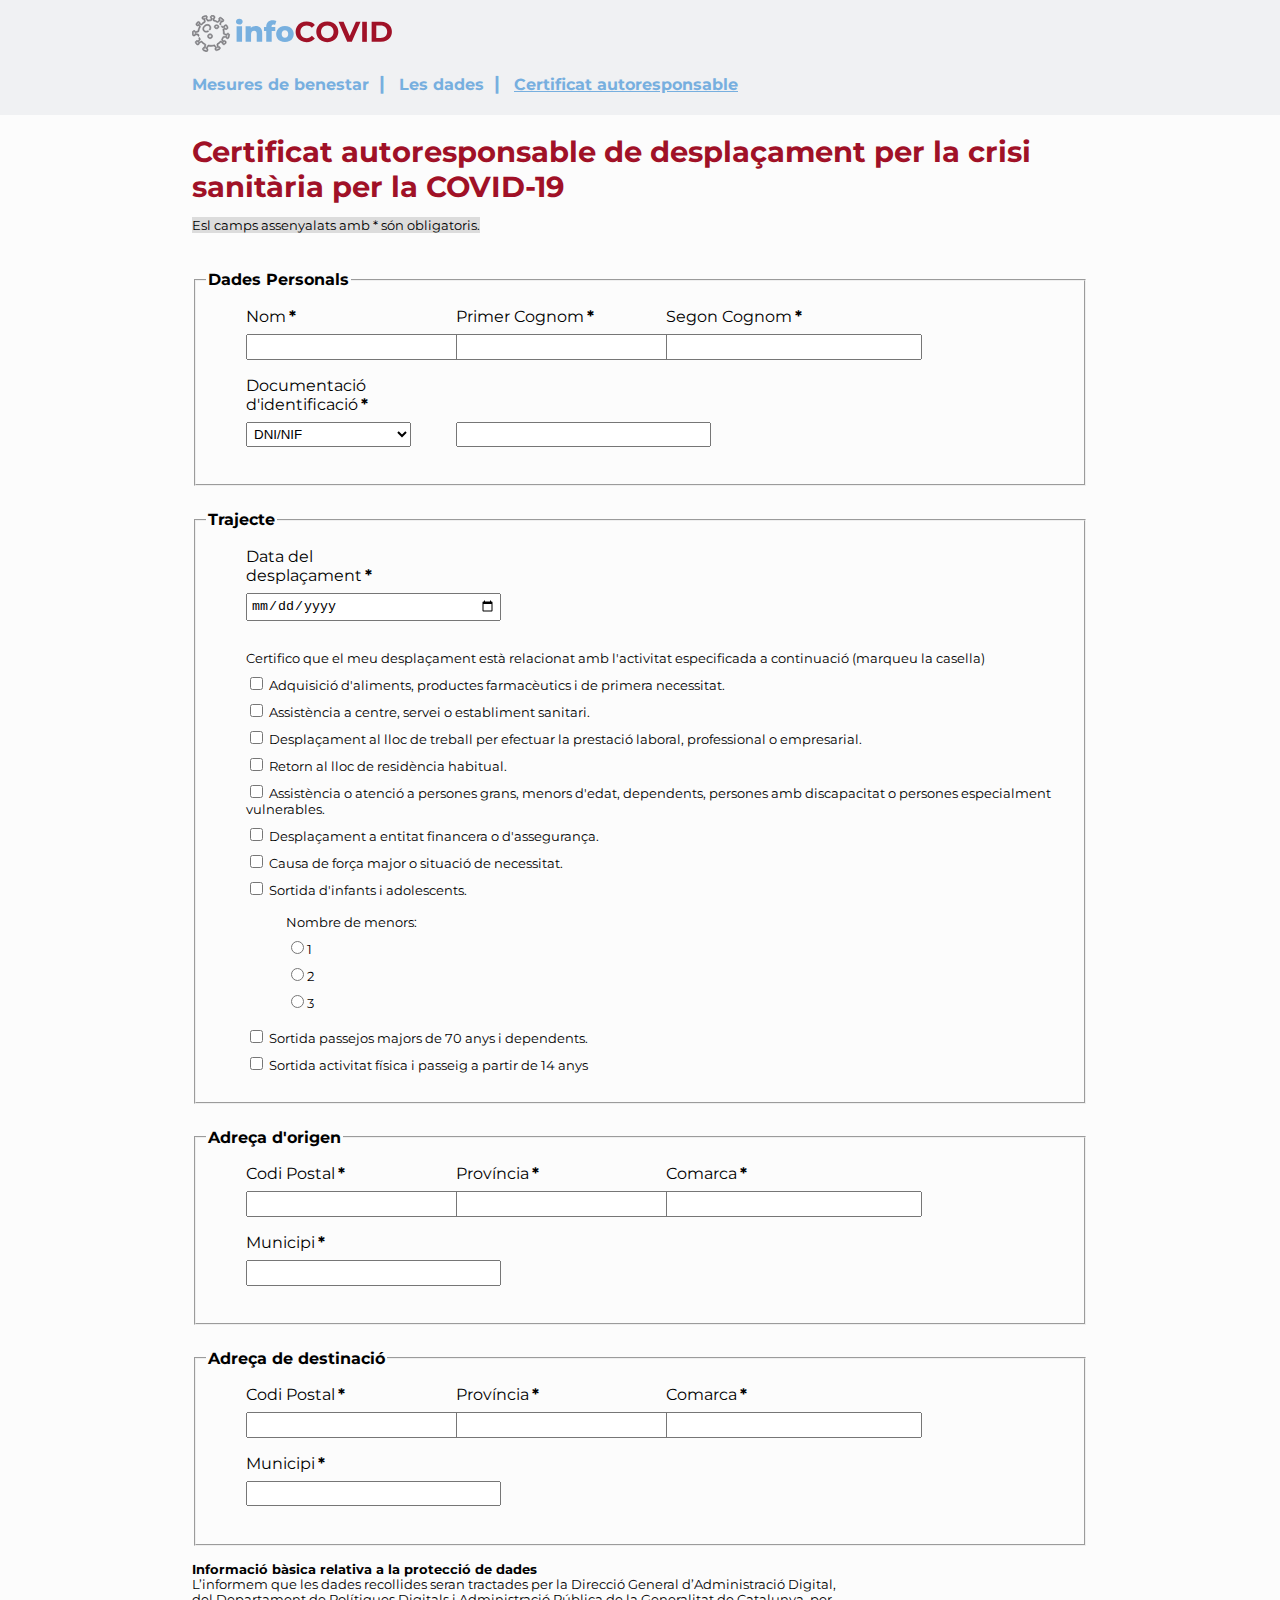
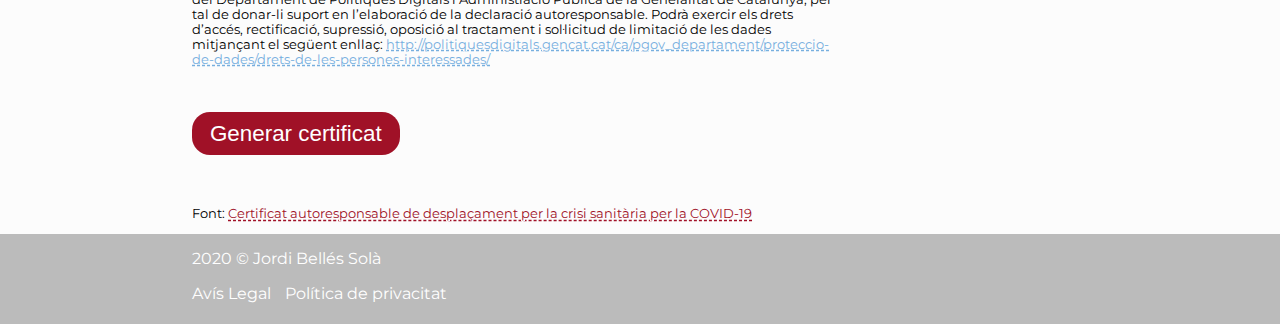
==== certificat.html @ e3698761 "First commit" ====
<!DOCTYPE html >
<html lang="ca">
    <head>
        <meta charset="utf-8" />
        <title>Web Salut/Dades Covid</title>
        <meta name="description" content="L'objectiu del web és facilitar de forma pública i transparent el seguiment epidemiològic de la pandèmia de la COVID-19" />
        <link rel="stylesheet" href="css/style.css">
        <link rel="preconnect" href="https://fonts.gstatic.com">
        <link href="https://fonts.googleapis.com/css2?family=Montserrat:ital,wght@0,400;0,700;1,400&display=swap" rel="stylesheet">
    </head>

    <body>
        <header id="header">
            <a href="./index.html"><img src="./img/infocovid.svg" alt="logo info covid"></a>
        </header>
        <nav id="nav">
            <ul>
                <li><a href="./mesures_benestar.html">Mesures de benestar</a></li>
                <li><a href="./web_salut.html">Les dades</a></li>
                <li class="active"><a href="./certificat.html">Certificat autoresponsable</a></li>
            </ul>
        </nav>
        <main>
            <form>
                <h1>Certificat autoresponsable de desplaçament per la crisi sanitària per la COVID-19</h1>
                <p id="special">Esl camps assenyalats amb * són obligatoris.</p>
                <fieldset>
                    <legend>Dades Personals</legend>
                    <ul>
                        <li class="stacked">
                            <label for="nom" class="required">Nom</label>
                            <input type="text" id="nom" name="name" minlength="2" maxlength="64" required>
                        </li>
                        <li class="stacked">
                            <label for="cognom1" class="required">Primer Cognom</label>
                            <input type="text" id="cognom1" name="1rCognom" minlength="2" maxlength="128" required>
                        </li>
                        <li class="stacked">
                            <label for="cognom2" class="required">Segon Cognom</label>
                            <input type="text" id="cognom2" name="2nCognom" minlength="2" maxlength="128" required>
                        </li>
                        <li class="stacked">
                            <label for="id" class="required">Documentació d'identificació</label>
                            <select id="id" name="identification" required>
                                <option value="dni">DNI/NIF</option>
                                <option value="nie">NIE</option>
                                <option value="passsport">Passaport</option>
                            </select>
                        </li>
                        <li class="stacked">
                            <label for="idnumber" hidden></label>
                            <input type="text" id="idnumber" name="idNumber" required>
                        </li>
                    </ul>
                </fieldset>
                <section>
                    <fieldset>
                        <legend>Trajecte</legend>
                        <ul>
                            <li class="stacked">
                                <label for="data" class="required">Data del desplaçament</label>
                                <input type="date" id="data" name="dataDesplaçament" placeholder="dd/mm/aaaa" pattern="[0-9]{2}-[0-9]{2}-[0-9]{4}" required>
                                <span class="validity"></span>
                            </li>
                        </ul>
                        <ul class="checkbox">
                            <li>
                                Certifico que el meu desplaçament està relacionat amb l'activitat especificada a continuació (marqueu la casella)
                            </li>
                            <li>
                                <input type="checkbox" id="" name="" value="">
                                <label for="">Adquisició d'aliments, productes farmacèutics i de primera necessitat.</label>
                            </li>
                            <li>
                                <input type="checkbox" id="" name="" value="">
                                <label for="">Assistència a centre, servei o establiment sanitari.</label>
                            </li>
                            <li>
                                <input type="checkbox" id="" name="" value="">
                                <label for="">Desplaçament al lloc de treball per efectuar la prestació laboral, professional o
                                    empresarial.</label>
                            </li>
                            <li>
                                <input type="checkbox" id="" name="" value="">
                                <label for="">Retorn al lloc de residència habitual.</label>
                            </li>
                            <li>
                                <input type="checkbox" id="" name="" value="">
                                <label for="">Assistència o atenció a persones grans, menors d'edat, dependents, persones
                                    amb discapacitat o persones especialment vulnerables.</label>
                            </li>
                            <li>
                                <input type="checkbox" id="" name="" value="">
                                <label for="">Desplaçament a entitat financera o d'assegurança.</label>
                            </li>
                            <li>
                                <input type="checkbox" id="" name="" value="">
                                <label for="">Causa de força major o situació de necessitat.</label>
                            </li>
                            <li>
                                <input type="checkbox" id="recollida" name="menors" value="recollida">
                                <label for="recollida">Sortida d'infants i adolescents.</label>
                                <ul>
                                    <li>Nombre de menors:</li>
                                    <li><input type="radio" id="1m" name="numM" value="1"><label for="1m">1</label></li>
                                    <li><input type="radio" id="2m" name="numM" value="2"><label for="2m">2</label></li>
                                    <li><input type="radio" id="3m" name="numM" value="3"><label for="3m">3</label></li>
                                </ul>
                            </li>
                            <li>
                                <input type="checkbox" id="" name="" value="">
                                <label for="">Sortida passejos majors de 70 anys i dependents.</label>
                            </li>
                            <li>
                                <input type="checkbox" id="" name="" value="">
                                <label for="">Sortida activitat física i passeig a partir de 14 anys</label>
                            </li>
                        </ul>
                    </fieldset>
                </section>
                <section>
                    <fieldset>
                        <legend>Adreça d'origen</legend>
                        <ul>
                            <li class="stacked">
                                <label for="ogpo" class="required">Codi Postal</label>
                                <input type="number" id="ogpo" name="codipostalog" minlength="5" maxlength="5" required>
                            </li>
                            <li class="stacked">
                                <label for="ogprovincia" class="required">Província</label>
                                <input type="text" id="ogprovincia" name="provinciaog" required>
                            </li>
                            <li class="stacked">
                                <label for="ogcomarca" class="required">Comarca</label>
                                <input type="text" id="ogcomarca" name="comarcaog" required>
                            </li>
                            <li class="stacked">
                                <label for="ogmunicipi" class="required">Municipi</label>
                                <input type="text" id="ogmunicipi" name="municipiog" required>
                            </li>
                        </ul>
                    </fieldset>
                </section>
                <section>
                    <fieldset>
                        <legend>Adreça de destinació</legend>
                        <ul>
                            <li class="stacked">
                                <label for="dtpo" class="required">Codi Postal</label>
                                <input type="number" id="dtpo" name="codipostaldt" minlength="5" maxlength="5" required>
                            </li>
                            <li class="stacked">
                                <label for="dtprovincia" class="required">Província</label>
                                <input type="text" id="dtprovincia" name="provinciadt" required>
                            </li>
                            <li class="stacked">
                                <label for="dtcomarca" class="required">Comarca</label>
                                <input type="text" id="dtcomarca" name="comarcadt" required>
                            </li>
                            <li class="stacked">
                                <label for="dtmunicipi" class="required">Municipi</label>
                                <input type="text" id="dtmunicipi" name="municipidt" required>
                            </li>
                        </ul>
                    </fieldset>
                </section>
                <h4>Informació bàsica relativa a la protecció de dades</h4>
                    <p>L’informem que les dades recollides seran tractades per la Direcció General d’Administració Digital, del Departament de Polítiques Digitals i Administració Pública
                        de la Generalitat de Catalunya, per tal de donar-li suport en l’elaboració de la declaració autoresponsable. Podrà exercir els drets d’accés, rectificació, supressió,
                        oposició al tractament i sol·licitud de limitació de les dades mitjançant el següent enllaç: <a href="http://politiquesdigitals.gencat.cat/ca/pgov_departament/proteccio-de-dades/drets-de-les-persones-interessades/">
                        http://politiquesdigitals.gencat.cat/ca/pgov_departament/proteccio-de-dades/drets-de-les-persones-interessades/</a></p>
                <p><button type="submit">Generar certificat</button></p>
            </form>
            <p id="foot">Font: <a href="https://certificatdes.confinapp.cat/">Certificat autoresponsable de desplaçament per la crisi sanitària per la COVID-19</a></p>
        </main>
        <footer id="footer">
            <p>2020 © Jordi Bellés Solà</p>
            <ul>
                <li><a href="">Avís Legal</a></li>  
                <li><a href="">Política de privacitat</a></li>
            </ul>
        </footer>
    </body>
</html>
---- css/style.css ----
body{
    margin:0;
    padding: 0;
    font-family: 'Montserrat', sans-serif;
    background-color: rgb(252,252,252);
}

/* HEADER */
#header{
    background-color: #F0F1F3;
    background-size: 100vw;
    padding: 15px 15% 15px 15%;
}

#nav{
    background-color: #F0F1F3;
    color: #77AFDF;
    padding: 0 15% 20px 15%;
}

#nav ul, #nav li{
    margin: 0;
    padding: 0;
    list-style: none;
}

#nav li{
    display: inline-block;
    font-weight: bold;
    font-size: 1.2rem;
}

#nav li:after{
    content: '|';
    margin: 0 10px;
}

#nav li:last-child:after{
    display: none;
}

#nav ul li.active{
    text-decoration: underline; 
}

#nav a{
    font-size: initial;
    text-decoration: none;
    color: #77AFDF;
}

#nav a:hover{
    color: #a01127;
    text-decoration: underline;
}

/* GENERAL */
a{
    color: #77AFDF;
    text-decoration-style: dashed ;
}

a:hover{
    color:#a01127; 
    text-decoration: none;
}

main {
    padding: 0 15% 0 15%; 
}

#special{
    background-color: gainsboro;
    display: inline-flex;
}

h1{
    color: #A01127;
    padding: 0;
    margin-bottom: 0;
    font-size: 1.8rem;
}

h3{
    color: #77AFDF;
    margin: 0 0 5px 0;
}

h2{
    font-size: 1.4rem;
    border-bottom: 1px #a01127 solid;
    color: #A01127;
    margin-bottom: 0;
    padding: 0;
}

h4{
    margin: 0;
    padding-top: 1rem;
    font-size: 0.8rem;
}

h4 + p{
    margin:0;
    padding-right: 28%;
    font-size: 0.8rem;
    padding-bottom: 2rem;
}

h3 + p{
    margin:0;
    padding: 0 0 10px 0; 
}

/* FOOTER */
#footer{
    margin: 0;
    background-size: 100vw;
    padding: 5px 15% 5px 15%;
    background-color:#BBB;
    color: white;
}

#footer p{
    margin: 10px 0;
    font-size: 1rem;
}

#footer a{
    color: white;
    text-decoration: none;
}

#footer a:hover{
    color: #a01127;
    text-decoration: underline;
}

#footer ul{
    padding: 0;
}

#footer li{
    list-style-type: none;
    display: inline-block;
}

#footer li:last-child{
    padding-left: 10px;
}


/* ARTICLE 
article{
    font-size: small;
} */

article section{
    padding: 0;
    margin: 0;
}


article section ol > li{
    padding-bottom: 10px;
}

article section ol > li:last-child{
    padding-bottom: 20px;
}

.red li::first-letter{
    color: #A01127;
    font-weight: bold;
}

article section ol > li > ul > li{
    list-style: square;
}

.video{
    margin-left: 12%;
    margin-right: 5%;
    padding-bottom: 3rem;
}

.video iframe{
    margin-left: 5%;
}

.video p{
    padding-right: 40%;
}

#foot{
    margin-top: 50px;
    font-size: small;
}

#foot a{
    color: #A01127;
}

/* TABLE */

table{
    table-layout: fixed;
    width: 100%;
    border-collapse: collapse;   
}

thead th{
    text-align: center;
    font-weight: normal;
    border-bottom: 1px solid black;
}

caption{
    caption-side: bottom;
    text-align: right;
    font-style: italic;
}


/* TABLE 1 */

#tbl1 thead th:nth-child(1){
    width: 20%;
 }

#tbl1 thead th:nth-child(3){
   width: 20%;
}

#tbl1 thead th:nth-child(2){
    width: 60%;
}

#tbl1 tbody th, tbody td{
    text-align: left;
    vertical-align: middle;
    padding: 1% 2% 0.5% 0.5%;
}

#tbl1 tbody th a {
    color: inherit;
}

#tbl1 tbody tr:nth-child(odd){
    background-color:rgba(119, 175, 223,0.2)
}

#tbl1 tbody tr:nth-child(even){
    background-color:rgba(119, 175, 223,0.4)
}


/* TABLE 2 */

#tbl2 thead th:nth-child(1){
    width: 15%;
 }

#tbl2 thead th:nth-child(2){
    width: 85%;
}

#tbl2 tbody th, tbody td{
    text-align: left;
    vertical-align: middle;
    padding: 1% 2% 1.5% 0.5%;
}

#tbl2 tbody th a {
    color: inherit;
}

#tbl2 tbody tr:nth-child(1), #tbl2 tbody tr:nth-child(2){
    background-color:rgba(119, 175, 223,0.2)
}

#tbl2 tbody tr:nth-child(3), #tbl2 tbody tr:nth-child(4){
    background-color:rgba(119, 175, 223,0.4)
}

#tbl2 tbody tr:nth-child(5){
    background-color:rgba(119, 175, 223,0.2)
}

/* FORM */

form {
    font-size: small;
}

form ul {
    list-style: none;
}

form li.stacked{
    margin-right: 5%;
    display: inline-block;
    padding-bottom: 1rem;
    font-size: 16px;
    width: 20%;
}

li.stacked input, li.stacked label {
    display: block;
}

li.stacked input{
    margin-top: 0.5rem;
    padding: 2%;
}

li.stacked select{
    margin-top: 0.5rem;
    padding: 2%;
    width: 100%;
}

li.stacked input{
    width: 245px;
}

.checkbox li{
    padding-bottom: 0.5rem;
}

.checkbox li li:first-child {
   padding-top: 2%;
}

.required::after {
    content: '*';
    font-weight: bold;
    margin-left: 0.2rem;
}

legend{
    font-weight: bold;
    font-size: 1rem;
}

fieldset{
    margin-top: 1.5rem;
}

button{
    background-color: #A01127;
    border-radius: 18px;
    color: white;
    font-size: 1.4rem;
    padding: 1% 2%;
    text-align: center;
    border:none;
    text-decoration: none;
    cursor: pointer;
}

input[typbe="checkbox"] {
    line-height: 5rem;
}

/* INDEX */

.index {
    margin: 0;
    background: url(../img/home.jpg);
    background-repeat: no-repeat;
    /*background-size:  100vw;*/
    background-size: cover;
    background-position: center;
    width: 100vw;
    height: 100vh;
}

#headerIndex {
    padding: 10% 20% 0 20%;
    text-align: center;
    margin: 0;
}

#headerIndex img {
    width: 45%;
    height: 45%;
}

#navIndex{
    margin: 0;
    text-align: center;
    padding: 0 15% 20px 15%;
}

#navIndex ul {
    margin:0;
    padding: 1% 0 0 0;
    list-style: none;
}

#navIndex li {
    display: inline-block;
    font-weight: bold;
    font-size: 1rem;
}

#navIndex li:after{
    content: '|';
    margin: 0 10px;
    color: #77AFDF;
}

#navIndex li:last-child:after{
    display: none;
}

#navIndex a{
    font-size: initial;
    text-decoration: none;
    color: #77AFDF;
}

#footerIndex {
    margin: 10% 0 10% 0;
    color:white;
    text-align: center;
}

#footerIndex p{
    margin: 0;
    line-height: normal;
}

#footerIndex a {
    color: #A01127;
}
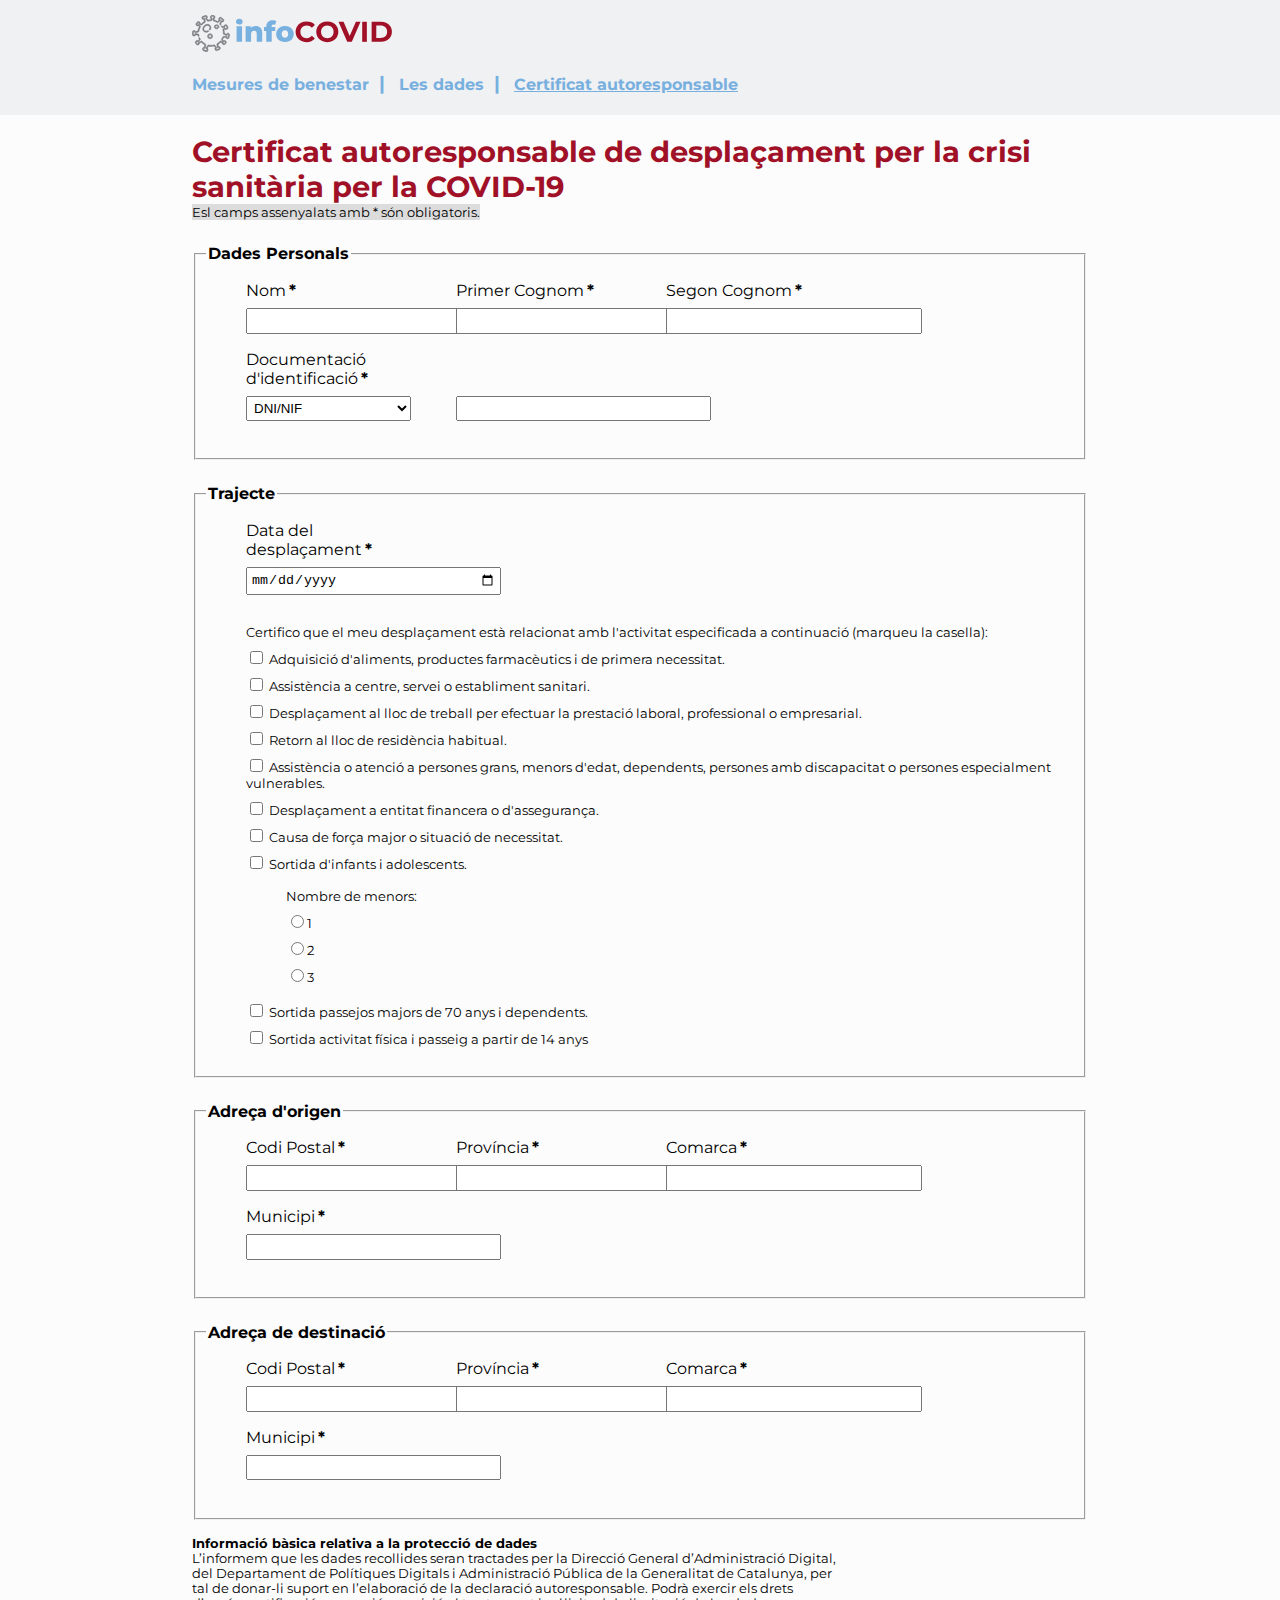
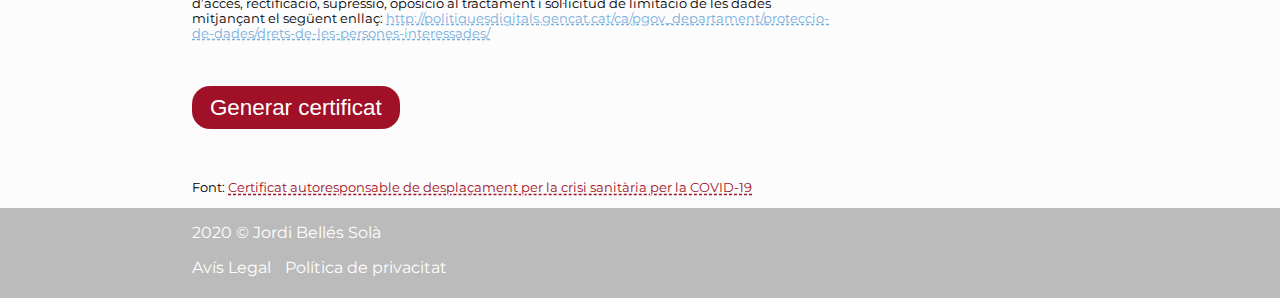
==== commit 76cea8fd: "PEC2 finalitzat" ====
--- a/certificat.html
+++ b/certificat.html
@@ -2,8 +2,8 @@
 <html lang="ca">
     <head>
         <meta charset="utf-8" />
-        <title>Web Salut/Dades Covid</title>
-        <meta name="description" content="L'objectiu del web és facilitar de forma pública i transparent el seguiment epidemiològic de la pandèmia de la COVID-19" />
+        <title>Certificat autoresponsable</title>
+        <meta name="description" content="Certificat autoresponsable de desplaçament" />
         <link rel="stylesheet" href="css/style.css">
         <link rel="preconnect" href="https://fonts.gstatic.com">
         <link href="https://fonts.googleapis.com/css2?family=Montserrat:ital,wght@0,400;0,700;1,400&display=swap" rel="stylesheet">
@@ -21,7 +21,7 @@
             </ul>
         </nav>
         <main>
-            <form>
+            <form >
                 <h1>Certificat autoresponsable de desplaçament per la crisi sanitària per la COVID-19</h1>
                 <p id="special">Esl camps assenyalats amb * són obligatoris.</p>
                 <fieldset>
@@ -29,15 +29,15 @@
                     <ul>
                         <li class="stacked">
                             <label for="nom" class="required">Nom</label>
-                            <input type="text" id="nom" name="name" minlength="2" maxlength="64" required>
+                            <input type="text" id="nom" name="name" minlength="2" maxlength="64" pattern="[A-Za-z-'-(\-)]+$" required>
                         </li>
                         <li class="stacked">
                             <label for="cognom1" class="required">Primer Cognom</label>
-                            <input type="text" id="cognom1" name="1rCognom" minlength="2" maxlength="128" required>
+                            <input type="text" id="cognom1" name="1rCognom" minlength="2" maxlength="128" pattern="[A-Za-z-'-(\-)]+$" required>
                         </li>
                         <li class="stacked">
                             <label for="cognom2" class="required">Segon Cognom</label>
-                            <input type="text" id="cognom2" name="2nCognom" minlength="2" maxlength="128" required>
+                            <input type="text" id="cognom2" name="2nCognom" minlength="2" maxlength="128" pattern="[A-Za-z-'-(\-)]+$" required>
                         </li>
                         <li class="stacked">
                             <label for="id" class="required">Documentació d'identificació</label>
@@ -59,43 +59,42 @@
                         <ul>
                             <li class="stacked">
                                 <label for="data" class="required">Data del desplaçament</label>
-                                <input type="date" id="data" name="dataDesplaçament" placeholder="dd/mm/aaaa" pattern="[0-9]{2}-[0-9]{2}-[0-9]{4}" required>
-                                <span class="validity"></span>
+                                <input type="date" id="data" name="dataDesplaçament" required>
                             </li>
                         </ul>
                         <ul class="checkbox">
                             <li>
-                                Certifico que el meu desplaçament està relacionat amb l'activitat especificada a continuació (marqueu la casella)
+                                Certifico que el meu desplaçament està relacionat amb l'activitat especificada a continuació (marqueu la casella):
                             </li>
                             <li>
-                                <input type="checkbox" id="" name="" value="">
-                                <label for="">Adquisició d'aliments, productes farmacèutics i de primera necessitat.</label>
+                                <input type="checkbox" id="compra" name="compra" value="compra">
+                                <label for="compra">Adquisició d'aliments, productes farmacèutics i de primera necessitat.</label>
                             </li>
                             <li>
-                                <input type="checkbox" id="" name="" value="">
-                                <label for="">Assistència a centre, servei o establiment sanitari.</label>
+                                <input type="checkbox" id="metge" name="metge" value="metge">
+                                <label for="metge">Assistència a centre, servei o establiment sanitari.</label>
                             </li>
                             <li>
-                                <input type="checkbox" id="" name="" value="">
-                                <label for="">Desplaçament al lloc de treball per efectuar la prestació laboral, professional o
+                                <input type="checkbox" id="feina" name="feina" value="feina">
+                                <label for="feina">Desplaçament al lloc de treball per efectuar la prestació laboral, professional o
                                     empresarial.</label>
                             </li>
                             <li>
-                                <input type="checkbox" id="" name="" value="">
-                                <label for="">Retorn al lloc de residència habitual.</label>
+                                <input type="checkbox" id="retorn" name="retorn" value="retorn">
+                                <label for="retorn">Retorn al lloc de residència habitual.</label>
                             </li>
                             <li>
-                                <input type="checkbox" id="" name="" value="">
-                                <label for="">Assistència o atenció a persones grans, menors d'edat, dependents, persones
+                                <input type="checkbox" id="asistencia" name="asistencia" value="asistencia">
+                                <label for="asistencia">Assistència o atenció a persones grans, menors d'edat, dependents, persones
                                     amb discapacitat o persones especialment vulnerables.</label>
                             </li>
                             <li>
-                                <input type="checkbox" id="" name="" value="">
-                                <label for="">Desplaçament a entitat financera o d'assegurança.</label>
+                                <input type="checkbox" id="banc" name="banc" value="banc">
+                                <label for="banc">Desplaçament a entitat financera o d'assegurança.</label>
                             </li>
                             <li>
-                                <input type="checkbox" id="" name="" value="">
-                                <label for="">Causa de força major o situació de necessitat.</label>
+                                <input type="checkbox" id="major" name="causaMajor" value="causaMajor">
+                                <label for="major">Causa de força major o situació de necessitat.</label>
                             </li>
                             <li>
                                 <input type="checkbox" id="recollida" name="menors" value="recollida">
@@ -108,12 +107,12 @@
                                 </ul>
                             </li>
                             <li>
-                                <input type="checkbox" id="" name="" value="">
-                                <label for="">Sortida passejos majors de 70 anys i dependents.</label>
+                                <input type="checkbox" id="majors" name="gentGran" value="gentGran">
+                                <label for="majors">Sortida passejos majors de 70 anys i dependents.</label>
                             </li>
                             <li>
-                                <input type="checkbox" id="" name="" value="">
-                                <label for="">Sortida activitat física i passeig a partir de 14 anys</label>
+                                <input type="checkbox" id="exercicic" name="exercicic" value="exercicic">
+                                <label for="exercicic">Sortida activitat física i passeig a partir de 14 anys</label>
                             </li>
                         </ul>
                     </fieldset>
@@ -124,7 +123,7 @@
                         <ul>
                             <li class="stacked">
                                 <label for="ogpo" class="required">Codi Postal</label>
-                                <input type="number" id="ogpo" name="codipostalog" minlength="5" maxlength="5" required>
+                                <input type="number" id="ogpo" name="codipostalog" required>
                             </li>
                             <li class="stacked">
                                 <label for="ogprovincia" class="required">Província</label>
@@ -147,7 +146,7 @@
                         <ul>
                             <li class="stacked">
                                 <label for="dtpo" class="required">Codi Postal</label>
-                                <input type="number" id="dtpo" name="codipostaldt" minlength="5" maxlength="5" required>
+                                <input type="number" id="dtpo" name="codipostaldt" required>
                             </li>
                             <li class="stacked">
                                 <label for="dtprovincia" class="required">Província</label>
--- a/css/style.css
+++ b/css/style.css
@@ -25,7 +25,7 @@
 }
 
 #nav li{
-    display: inline-block;
+    display: inline;
     font-weight: bold;
     font-size: 1.2rem;
 }
@@ -36,7 +36,7 @@
 }
 
 #nav li:last-child:after{
-    display: none;
+    content: none;
 }
 
 #nav ul li.active{
@@ -44,7 +44,7 @@
 }
 
 #nav a{
-    font-size: initial;
+    font-size: medium;
     text-decoration: none;
     color: #77AFDF;
 }
@@ -71,7 +71,7 @@
 
 #special{
     background-color: gainsboro;
-    display: inline-flex;
+    display: inline;
 }
 
 h1{
@@ -138,11 +138,12 @@
 
 #footer ul{
     padding: 0;
+    list-style: none;
 }
 
 #footer li{
-    list-style-type: none;
-    display: inline-block;
+    
+    display: inline;
 }
 
 #footer li:last-child{
@@ -150,10 +151,7 @@
 }
 
 
-/* ARTICLE 
-article{
-    font-size: small;
-} */
+/* ARTICLE */
 
 article section{
     padding: 0;
@@ -243,7 +241,7 @@
 }
 
 #tbl1 tbody th a {
-    color: inherit;
+    color: black;
 }
 
 #tbl1 tbody tr:nth-child(odd){
@@ -269,10 +267,6 @@
     text-align: left;
     vertical-align: middle;
     padding: 1% 2% 1.5% 0.5%;
-}
-
-#tbl2 tbody th a {
-    color: inherit;
 }
 
 #tbl2 tbody tr:nth-child(1), #tbl2 tbody tr:nth-child(2){
@@ -369,9 +363,8 @@
     margin: 0;
     background: url(../img/home.jpg);
     background-repeat: no-repeat;
-    /*background-size:  100vw;*/
     background-size: cover;
-    background-position: center;
+    
     width: 100vw;
     height: 100vh;
 }
@@ -412,11 +405,11 @@
 }
 
 #navIndex li:last-child:after{
-    display: none;
+    content: none;
 }
 
 #navIndex a{
-    font-size: initial;
+    font-size: medium;
     text-decoration: none;
     color: #77AFDF;
 }
